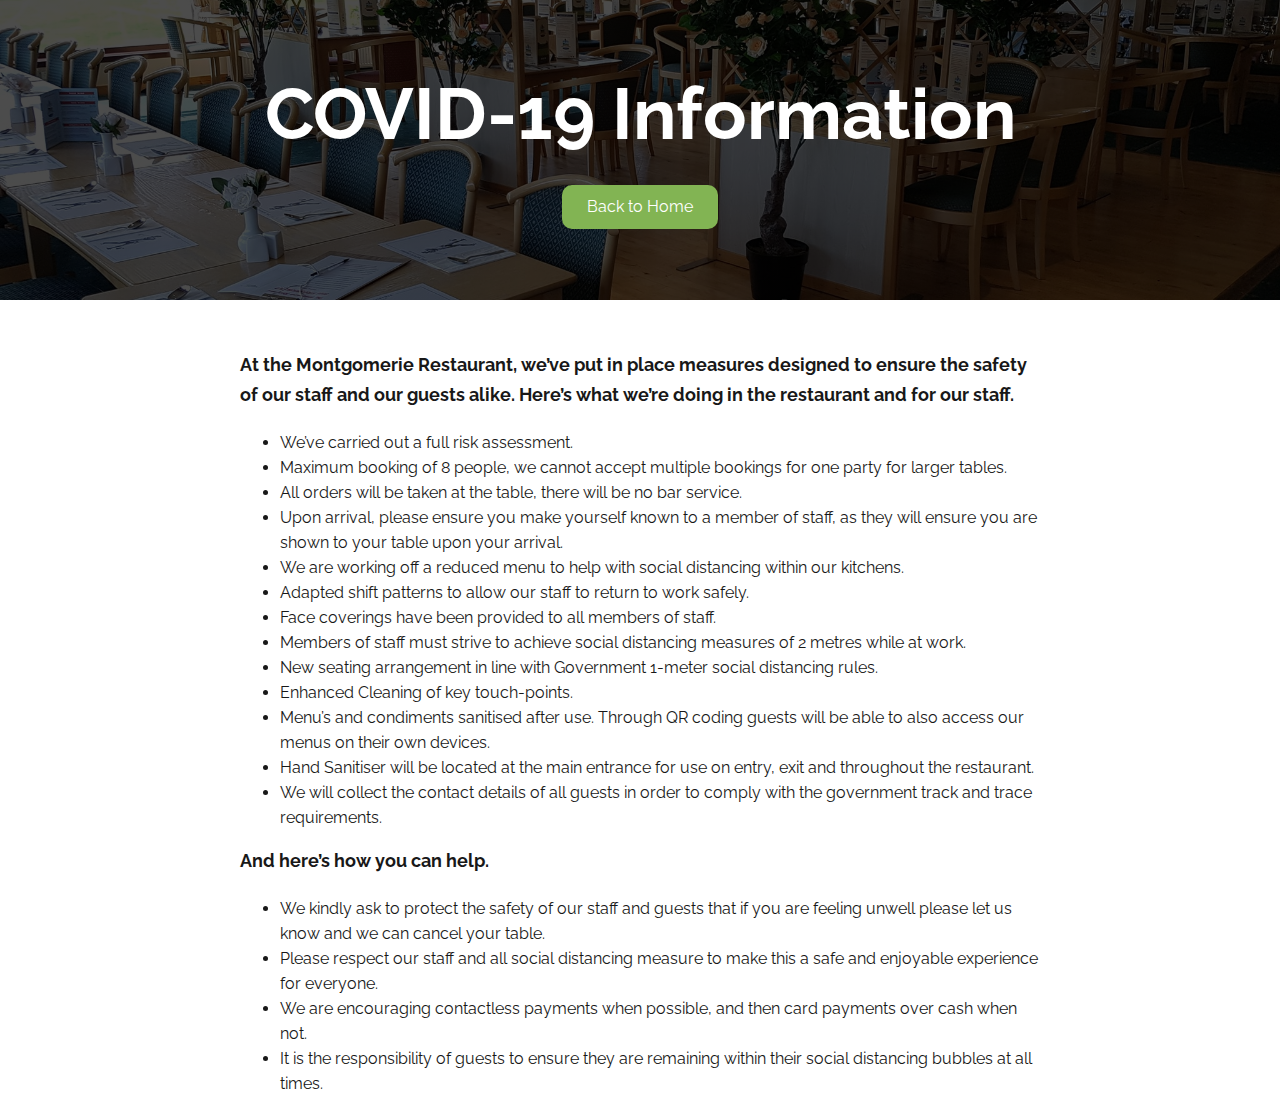
==== covid.html @ 01867dcf "COVID information added and design improvements" ====
<!DOCTYPE html>
<html>
<head>

    <!-- Required meta tags -->
    <meta charset="utf-8">
    <meta name="viewport" content="width=device-width, initial-scale=1, shrink-to-fit=no">

    <!-- Bootstrap CSS -->
    <link rel="stylesheet" href="https://stackpath.bootstrapcdn.com/bootstrap/4.3.1/css/bootstrap.min.css" integrity="sha384-ggOyR0iXCbMQv3Xipma34MD+dH/1fQ784/j6cY/iJTQUOhcWr7x9JvoRxT2MZw1T" crossorigin="anonymous">

    <link rel="stylesheet" type="text/css" href="css/style.css">

    <link rel="icon" type="image/png" href="media/montlogo.jpg" />
    <script type="text/javascript"> (function() { var css = document.createElement('link'); css.href = 'https://use.fontawesome.com/releases/v5.1.0/css/all.css'; css.rel = 'stylesheet'; css.type = 'text/css'; document.getElementsByTagName('head')[0].appendChild(css); })(); </script>
    <link href='https://fonts.googleapis.com/css?family=Niconne' rel='stylesheet'>
    <link href="https://fonts.googleapis.com/css2?family=Lato:wght@300;400;700&display=swap" rel="stylesheet">
    <title>The Montgomerie Restaurant - COVID-19</title>
</head>
<header class="banner">
  <h1>COVID-19 Information</h1>
  <a href="index.html"><button class="btn-1">Back to Home</button></a>
</header>

<section class="covid-section">
    <div>
  <p >
    At the Montgomerie Restaurant, we’ve put in place measures designed to
    ensure the safety of our staff and our guests alike. Here’s what we’re doing
    in the restaurant and for our staff.
    <ul>
        <li>We’ve carried out a full risk assessment.</li>
        <li>
        Maximum booking of 8 people, we cannot accept multiple bookings for one
        party for larger tables.
        </li>
        <li>
        All orders will be taken at the table, there will be no bar service.
        </li>
        <li>
        Upon arrival, please ensure you make yourself known to a member of staff,
        as they will ensure you are shown to your table upon your arrival.
        </li>
        <li>
        We are working off a reduced menu to help with social distancing within
        our kitchens.
        </li>
        <li>Adapted shift patterns to allow our staff to return to work safely.</li>
        <li>Face coverings have been provided to all members of staff.</li>
        <li>
        Members of staff must strive to achieve social distancing measures of 2
        metres while at work.
        </li>
        <li>
        New seating arrangement in line with Government 1-meter social distancing
        rules.
        </li>
        <li>Enhanced Cleaning of key touch-points.</li>
        <li>
        Menu’s and condiments sanitised after use. Through QR coding guests will
        be able to also access our menus on their own devices.
        </li>
        <li>
        Hand Sanitiser will be located at the main entrance for use on entry, exit
        and throughout the restaurant.
        </li>
        <li>
        We will collect the contact details of all guests in order to comply with
        the government track and trace requirements.
        </li>
    </ul>
    And here’s how you can help.
    <ul>
        <li>
        We kindly ask to protect the safety of our staff and guests that if you
        are feeling unwell please let us know and we can cancel your table.
        </li>
        <li>
        Please respect our staff and all social distancing measure to make this a
        safe and enjoyable experience for everyone.
        </li>
        <li>
        We are encouraging contactless payments when possible, and then card
        payments over cash when not.
        </li>
        <li>
        It is the responsibility of guests to ensure they are remaining within
        their social distancing bubbles at all times.
        </li>
    </ul>
  </p>
</div>
</section>
</body>
</html>
---- css/style.css ----
@import url("https://fonts.googleapis.com/css2?family=Raleway:wght@300;400;700&display=swap");

body,
html {
  height: 100%;
  font-family: "Raleway", sans-serif;
  /* background-color: rgb(22, 22, 22); */
  margin: 0;
  padding: 0;
  color: rgb(24, 24, 24);
  box-sizing: border-box;
}

/* Hero */

.hero {
  width: 100%;
  min-height: 500px;
  height: 100%;
  display: flex;
  justify-content: center;
  align-items: center;
  text-align: center;
  background-image: linear-gradient(rgba(0, 0, 0, 0.7), rgba(0, 0, 0, 0.7)),
    url("../media/mont.jpg");
  background-size: cover;
  background-position: center center;
  background-repeat: no-repeat;
  background-attachment: fixed;
  position: relative;
}

.hero-inner {
  width: 100%;
}

.hero-inner > img {
  width: 400px;
  height: 400px;
  border-radius: 50%;
  box-shadow: 0 4px 8px 0 rgba(0, 0, 0, 0.2), 0 6px 20px 0 rgba(0, 0, 0, 0.19);
}

/* Scroll Circle */

.scroll-circle {
  position: absolute;
  font-size: 60px;
  font-weight: bold;
  color: white;
  bottom: 50px;
  animation: move 5s ease-in-out infinite;
  cursor: pointer;
  transition: 0.2s color ease-in-out;
  -webkit-box-shadow: 0px 10px 8px -2px rgba(0, 0, 0, 0.47);
  -moz-box-shadow: 0px 10px 8px -2px rgba(0, 0, 0, 0.47);
  box-shadow: 0px 10px 8px -2px rgba(0, 0, 0, 0.47);
}

.scroll-circle:hover {
  color: #82b453;
}

@keyframes move {
  25% {
    transform: translateY(10px);
  }
  50% {
    transform: translateY(0px);
  }
  75% {
    transform: translateY(10px);
  }
  100% {
    transform: translateY(0px);
  }
}

/* Header */

.header {
  width: 100%;
  height: 80px;
  display: flex;
  justify-content: center;
  align-items: center;
  letter-spacing: 3px;
  background-color: rgba(255, 106, 106, 0.8);
  box-shadow: 0 4px 8px 0 rgba(0, 0, 0, 0.2), 0 6px 20px 0 rgba(0, 0, 0, 0.19);
  position: fixed;
  z-index: 99;
  color: white;
}

.header > h5 {
  font-size: 18px;
}

.header a {
  transition: 0.2s ease-in-out color;
}

.header a:hover {
  color: rgb(0, 0, 0);
}

/* Opening Section */

.opening-container {
  background-image: linear-gradient(rgba(0, 0, 0, 0.6), rgba(0, 0, 0, 0.6)),
    url("../media/mont-2.jpg");
  color: white;
  height: 700px;
  display: flex;
  justify-content: center;
  align-items: center;
  flex-direction: column;
  background-position: 50% 50%;
  background-repeat: no-repeat;
  background-size: cover;
  background-attachment: fixed;
  /* border-bottom: solid 5px rgb(255, 82, 82); */
}

.opening-inner {
  display: grid;
  grid-template-columns: 1fr 1fr;
  margin: 0 auto;
  width: 80%;
}

.opening-content {
  margin: 30px;
  background-color: rgba(128, 128, 128, 0.158);
  padding: 20px 30px;
  text-align: center;
  border: 1px rgb(153, 153, 153) solid;
  border-radius: 10px;
}

.opening-content > h1 {
  font-weight: bold;
  font-size: 54px;
}

.opening-content > p {
  font-size: 20px;
}

/* Food Section */

.food-inner {
  display: flex;
  justify-content: space-around;
  align-items: flex-start;
  flex-wrap: wrap;
  max-width: 1400px;
  width: 100%;
  margin: 0 auto;
}

.cards {
  display: flex;
  flex-direction: column;
  justify-content: center;
  align-items: center;
  margin: 30px;
}

.cards h2 {
  font-weight: bold;
  margin-top: 30px;
}

.cards p {
  margin-top: 10px;
  line-height: 25px;
}

.cards__image {
  background-size: cover;
  background-position: center;
  width: 400px;
  height: 300px;
}

/* Festive Section */

.festive-container {
  background-color: rgb(255, 82, 82);
  border-top: 6px rgb(30, 119, 34) dashed;
  border-bottom: 6px rgb(30, 119, 34) dashed;
  text-align: center;
}

.festive-menus {
  display: inline-flex;
  width: 80%;
  justify-content: space-around;
  margin-top: 50px;
}

.festive-menus > a {
  display: flex;
  text-decoration: none;

  background-color: rgb(177, 55, 55);
  padding: 100px 50px;
  margin: 20px;

  -webkit-box-shadow: 0px 10px 8px -2px rgba(0, 0, 0, 0.47);
  -moz-box-shadow: 0px 10px 8px -2px rgba(0, 0, 0, 0.47);
  box-shadow: 0px 10px 8px -2px rgba(0, 0, 0, 0.47);
  border: 2px rgb(255, 255, 255) dotted;
  transition: all 0.5s ease;
}

.festive-menus > a > h4 {
  color: white;
  font-weight: bold;
  font-size: 30px;
}

.festive-menus > a:hover {
  cursor: pointer;
  background-color: rgb(196, 47, 47);
  border: 2px rgb(30, 119, 34) dotted;
}

.festive-menus > a:hover h4 {
  color: rgb(255, 156, 98);
}

/* Contact Section */

.contact-container {
  /* border-top: solid 5px rgb(255, 82, 82); */
}

.contact-inner {
  text-align: center;
}

.contact-content {
  display: inline-block;
  width: 300px;
  margin: 0 50px;
  margin-top: 50px;
}

.contact-content i {
  margin-bottom: 5px;
}

.contact-inner > h3 {
  font-size: 26px;
  margin: 0;
  margin-top: 30px;
}

.contact-inner h3 > span {
  color: rgb(255, 181, 44);
  font-weight: bold;
}

.section-container {
  padding: 120px 0;
}

#gmap_canvas,
.gmap_canvas,
.gmap_canvas {
  width: 100%;
  height: 500px;
  margin-bottom: 100px;
  padding: 0 20px;
}
.mapouter,
.gmap_canvas {
  margin: 0 auto;
}

/* Heading Strikes and Line Breaks */

.strike {
  display: block;
  text-align: center;
  overflow: hidden;
  white-space: nowrap;
  font-size: 36px;
}

.strike > span {
  position: relative;
  display: inline-block;
}

.strike > span:before,
.strike > span:after {
  content: "";
  position: absolute;
  top: 50%;
  width: 100px;
  height: 2px;
  background: rgb(194, 194, 194);
}

.strike > span:before {
  right: 100%;
  margin-right: 15px;
}

.strike > span:after {
  left: 100%;
  margin-left: 15px;
}

/* Footer */

footer {
  background-color: rgb(31, 31, 31);
  color: white;
  padding: 15px 0;
  text-align: center;
}

footer a {
  text-decoration: none;
  color: rgb(255, 154, 1);
}

.safety-section {
  display: flex;
  justify-content: center;
  align-items: center;
  background-image: linear-gradient(rgba(0, 0, 0, 0.6), rgba(0, 0, 0, 0.6)),
    url("../media/mont-2.jpg");
  color: white;
  height: auto;
  background-position: 50% 50%;
  background-repeat: no-repeat;
  background-size: cover;
  background-attachment: fixed;
}

.safety-section img {
  max-width: 600px;
  width: 100%;
  padding: 0 20px;
  margin: 100px 0;
}

.banner {
  background-image: linear-gradient(rgba(0, 0, 0, 0.7), rgba(0, 0, 0, 0.7)),
    url("../media/covid-image.jpg");
  width: 100%;
  height: 300px;
  background-position: center;
  background-size: cover;
  display: flex;
  flex-direction: column;
  justify-content: center;
  align-items: center;
  color: white;
}

.banner > h1 {
  font-size: 72px;
  text-align: center;
  font-weight: bold;
}

.banner button {
  margin-top: 20px;
}

.btn-1 {
  background-color: #82b453;
  border: none;
  color: white;
  border-radius: 10px;
  padding: 10px 25px;
  transition: 0.2s ease-in-out background-color;
}

button:focus {
  outline: none;
}

a {
  text-decoration: none !important;
  color: inherit;
}

.btn-1 button a:hover {
  color: white;
}

.btn-1:hover {
  background-color: #93c861;
}

.covid-section {
  display: flex;
  justify-content: center;
  margin: 50px 0;
  background-color: white;
}

.covid-section > div {
  max-width: 800px;
  width: 100%;
  font-size: 18px;
  line-height: 30px;
  margin: 0 20px;
}

.covid-section {
  font-weight: bold;
}

.covid-section li {
  font-weight: normal;
  font-size: 16px;
  line-height: 25px;
}

.covid-section ul {
  margin-top: 20px;
}

/* Media Queries */

@media only screen and (max-width: 1300px) {
  .opening-inner {
    grid-template-columns: 1fr;
  }

  .festive-menus {
    display: inline-block;
  }
  .festive-menus > a {
    margin: 0 auto;
    margin-bottom: 25px;
    width: 70%;
  }
  .festive-menus > a > h4 {
    text-align: center;
    width: 100%;
  }
}

@media only screen and (max-width: 720px) {
  .banner > h1 {
    font-size: 48px;
  }
  .hero {
    align-items: flex-start;
  }

  .opening-content > h1 {
    font-size: 30px;
  }
  .opening-content > p {
    font-size: 16px;
  }

  #gmap_canvas {
    height: 300px;
  }
  .mapouter {
    height: 300px;
  }
  .gmap_canvas {
    height: 300px;
  }
  .hero-inner > img {
    width: 270px;
    height: 270px;
    margin-top: 100px;
  }
  .opening-inner {
    width: 100%;
  }
  .opening-content {
    padding: 10px;
  }
  .strike {
    font-size: 26px;
  }
  .festive-container h5 {
    font-size: 16px;
  }
  .festive-menus {
    width: 100%;
  }
  .festive-menus > a > h4 {
    font-size: 22px;
  }
  .header h4 {
    font-size: 16px;
  }
  .header h5 {
    font-size: 14px;
  }
  .contact-content {
    margin: 10px 0;
  }
  .scroll-circle {
    font-size: 50px;
  }
}
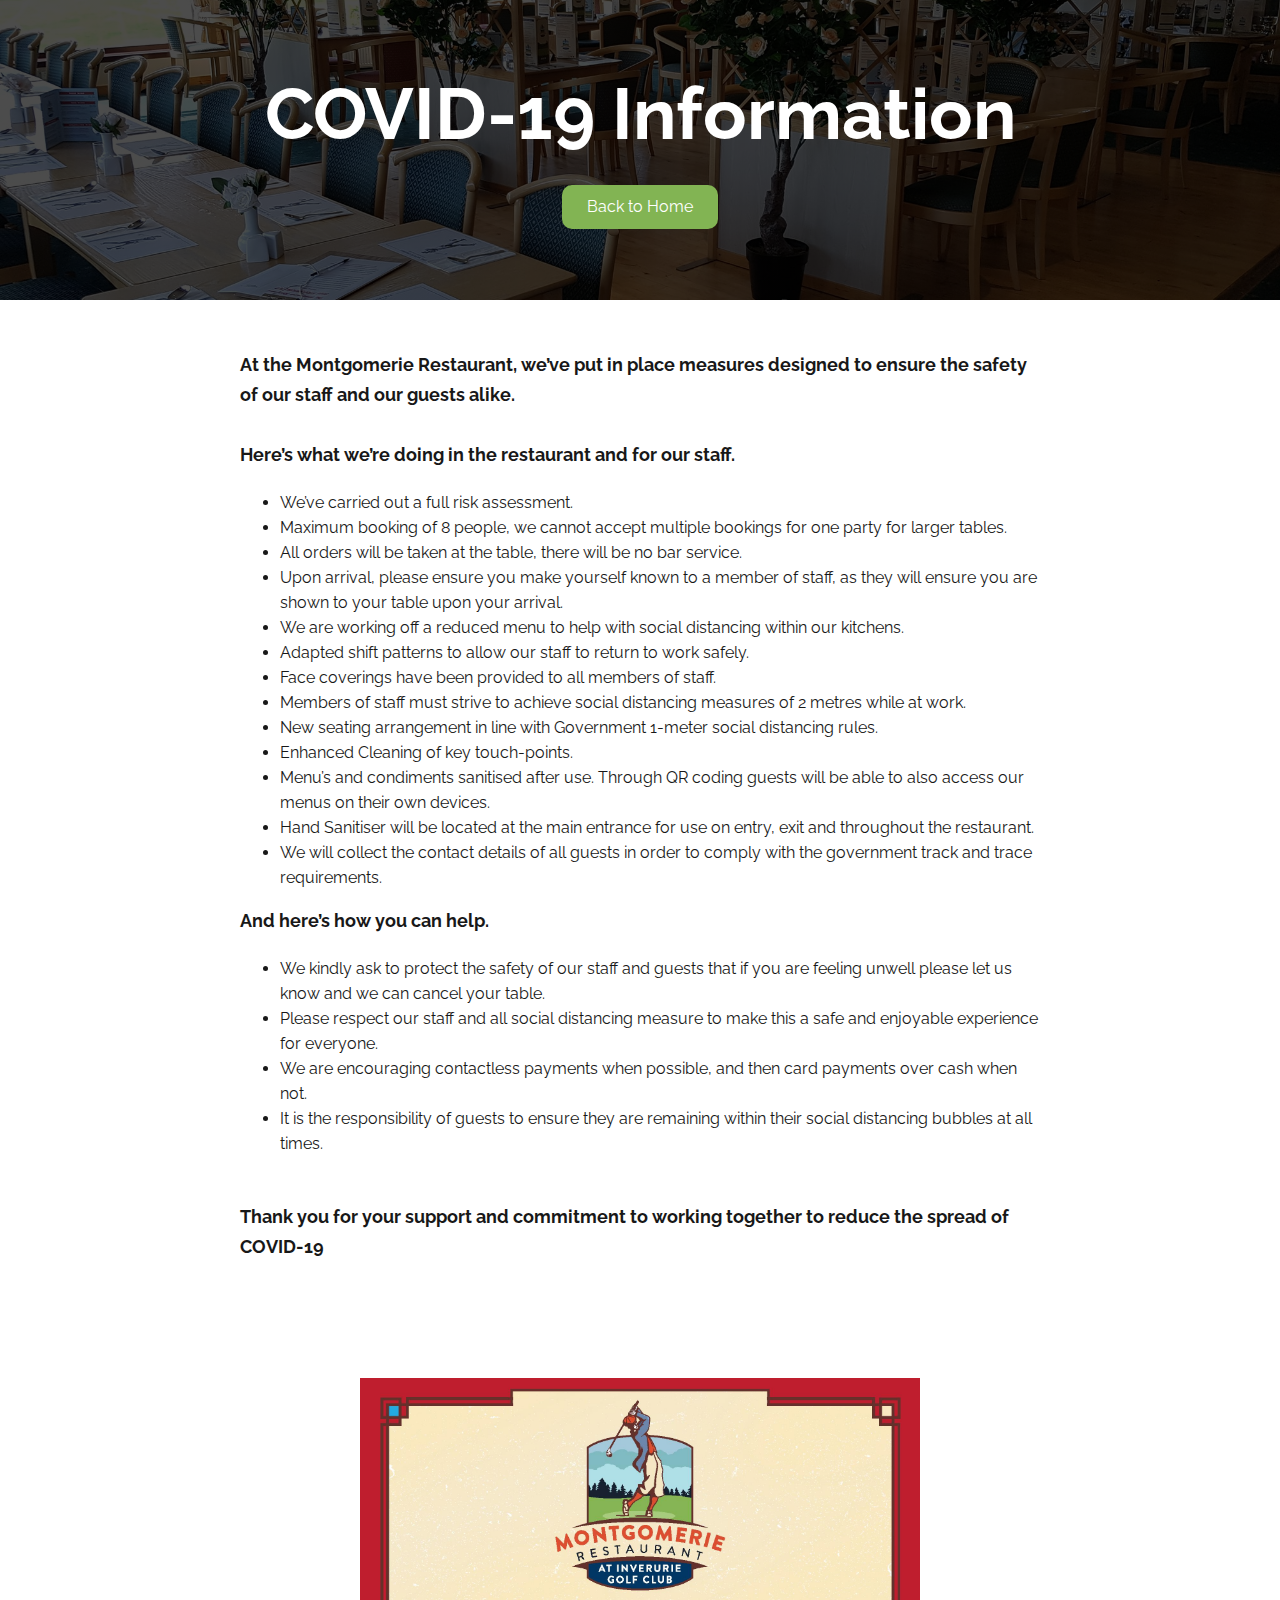
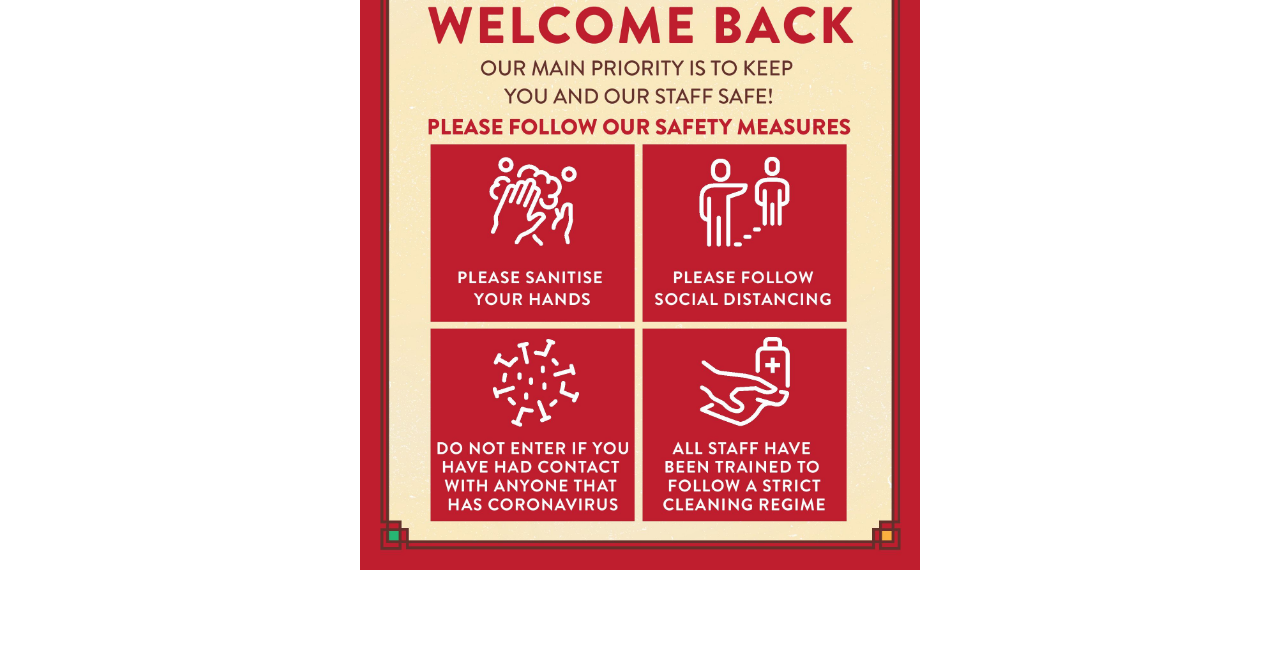
==== commit 6e83d4f9: "Moved covid poster to covid page, changed backround of opening times and removed carvery" ====
--- a/covid.html
+++ b/covid.html
@@ -26,8 +26,8 @@
     <div>
   <p >
     At the Montgomerie Restaurant, we’ve put in place measures designed to
-    ensure the safety of our staff and our guests alike. Here’s what we’re doing
-    in the restaurant and for our staff.
+    ensure the safety of our staff and our guests alike.
+    <br><br>Here’s what we’re doing in the restaurant and for our staff.
     <ul>
         <li>We’ve carried out a full risk assessment.</li>
         <li>
@@ -88,7 +88,13 @@
         their social distancing bubbles at all times.
         </li>
     </ul>
-  </p>
+    <br>
+    Thank you for your support and commitment to working together to reduce the spread of COVID-19
+</p>
+
+  <div class="safety-section">
+    <img src="media/safety.jpg">
+</div>
 </div>
 </section>
 </body>
--- a/css/style.css
+++ b/css/style.css
@@ -52,9 +52,6 @@
   animation: move 5s ease-in-out infinite;
   cursor: pointer;
   transition: 0.2s color ease-in-out;
-  -webkit-box-shadow: 0px 10px 8px -2px rgba(0, 0, 0, 0.47);
-  -moz-box-shadow: 0px 10px 8px -2px rgba(0, 0, 0, 0.47);
-  box-shadow: 0px 10px 8px -2px rgba(0, 0, 0, 0.47);
 }
 
 .scroll-circle:hover {
@@ -81,6 +78,7 @@
 .header {
   width: 100%;
   height: 80px;
+  text-align: center;
   display: flex;
   justify-content: center;
   align-items: center;
@@ -92,8 +90,8 @@
   color: white;
 }
 
-.header > h5 {
-  font-size: 18px;
+.header > h4 {
+  margin: 0 20px;
 }
 
 .header a {
@@ -107,8 +105,7 @@
 /* Opening Section */
 
 .opening-container {
-  background-image: linear-gradient(rgba(0, 0, 0, 0.6), rgba(0, 0, 0, 0.6)),
-    url("../media/mont-2.jpg");
+  background-color: #80bbc3;
   color: white;
   height: 700px;
   display: flex;
@@ -123,19 +120,18 @@
 }
 
 .opening-inner {
-  display: grid;
-  grid-template-columns: 1fr 1fr;
+  display: flex;
+  justify-content: space-around;
+  flex-wrap: wrap;
   margin: 0 auto;
-  width: 80%;
+  max-width: 1000px;
+  width: 100%;
 }
 
 .opening-content {
-  margin: 30px;
-  background-color: rgba(128, 128, 128, 0.158);
-  padding: 20px 30px;
-  text-align: center;
-  border: 1px rgb(153, 153, 153) solid;
-  border-radius: 10px;
+  margin: 10px;
+  padding: 50px 30px;
+  text-align: center;
 }
 
 .opening-content > h1 {
@@ -144,7 +140,7 @@
 }
 
 .opening-content > p {
-  font-size: 20px;
+  font-size: 24px;
 }
 
 /* Food Section */
@@ -165,11 +161,14 @@
   justify-content: center;
   align-items: center;
   margin: 30px;
+  max-width: 400px;
+  width: 100%;
 }
 
 .cards h2 {
   font-weight: bold;
   margin-top: 30px;
+  text-align: center;
 }
 
 .cards p {
@@ -180,7 +179,8 @@
 .cards__image {
   background-size: cover;
   background-position: center;
-  width: 400px;
+  max-width: 400px;
+  width: 100%;
   height: 300px;
 }
 
@@ -250,6 +250,11 @@
 
 .contact-content i {
   margin-bottom: 5px;
+  color: #80bbc3;
+}
+
+.fa-map-marker-alt {
+  color: #80bbc3;
 }
 
 .contact-inner > h3 {
@@ -259,7 +264,7 @@
 }
 
 .contact-inner h3 > span {
-  color: rgb(255, 181, 44);
+  color: #80bbc3;
   font-weight: bold;
 }
 
@@ -287,7 +292,7 @@
   text-align: center;
   overflow: hidden;
   white-space: nowrap;
-  font-size: 36px;
+  font-size: 48px;
 }
 
 .strike > span {
@@ -333,8 +338,6 @@
   display: flex;
   justify-content: center;
   align-items: center;
-  background-image: linear-gradient(rgba(0, 0, 0, 0.6), rgba(0, 0, 0, 0.6)),
-    url("../media/mont-2.jpg");
   color: white;
   height: auto;
   background-position: 50% 50%;
@@ -432,10 +435,6 @@
 /* Media Queries */
 
 @media only screen and (max-width: 1300px) {
-  .opening-inner {
-    grid-template-columns: 1fr;
-  }
-
   .festive-menus {
     display: inline-block;
   }
@@ -451,6 +450,10 @@
 }
 
 @media only screen and (max-width: 720px) {
+  .cards {
+    margin: 30px 10px;
+    text-align: center;
+  }
   .banner > h1 {
     font-size: 48px;
   }
@@ -462,7 +465,7 @@
     font-size: 30px;
   }
   .opening-content > p {
-    font-size: 16px;
+    font-size: 18px;
   }
 
   #gmap_canvas {
@@ -486,7 +489,7 @@
     padding: 10px;
   }
   .strike {
-    font-size: 26px;
+    font-size: 36px;
   }
   .festive-container h5 {
     font-size: 16px;
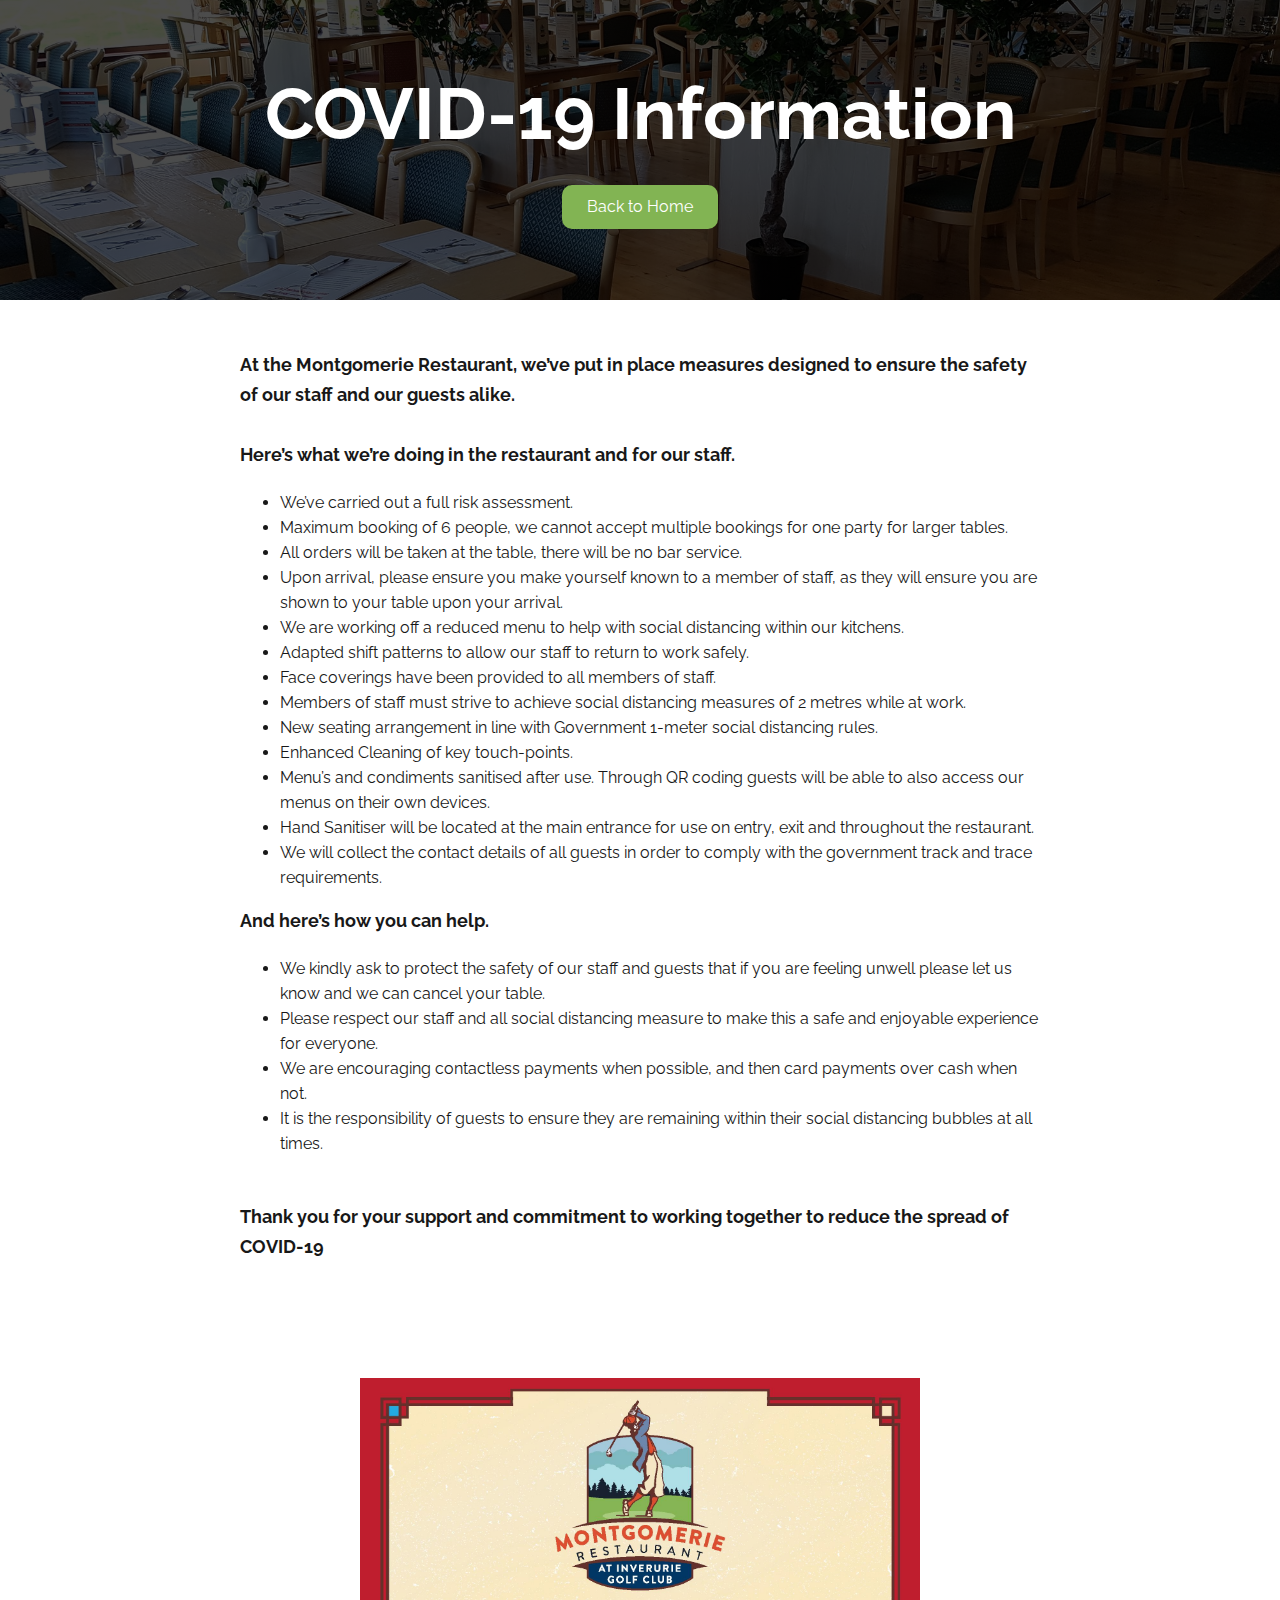
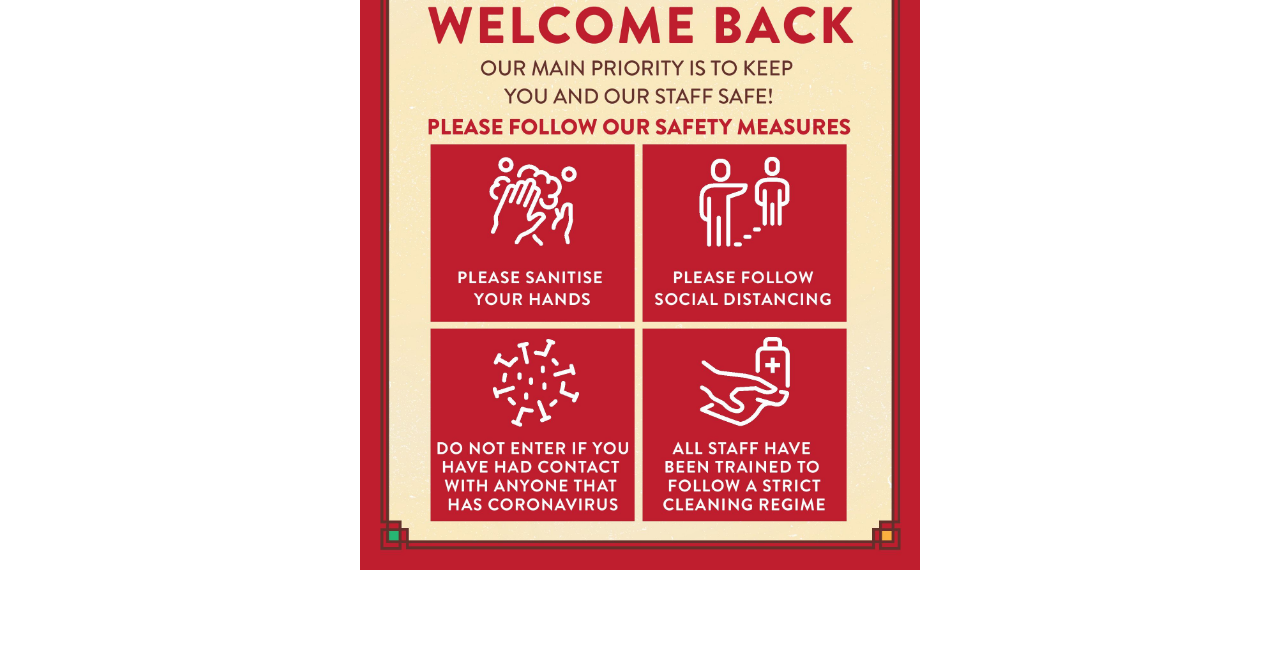
==== commit a607b5a2: "Updated covid page" ====
--- a/covid.html
+++ b/covid.html
@@ -31,7 +31,7 @@
     <ul>
         <li>We’ve carried out a full risk assessment.</li>
         <li>
-        Maximum booking of 8 people, we cannot accept multiple bookings for one
+        Maximum booking of 6 people, we cannot accept multiple bookings for one
         party for larger tables.
         </li>
         <li>
